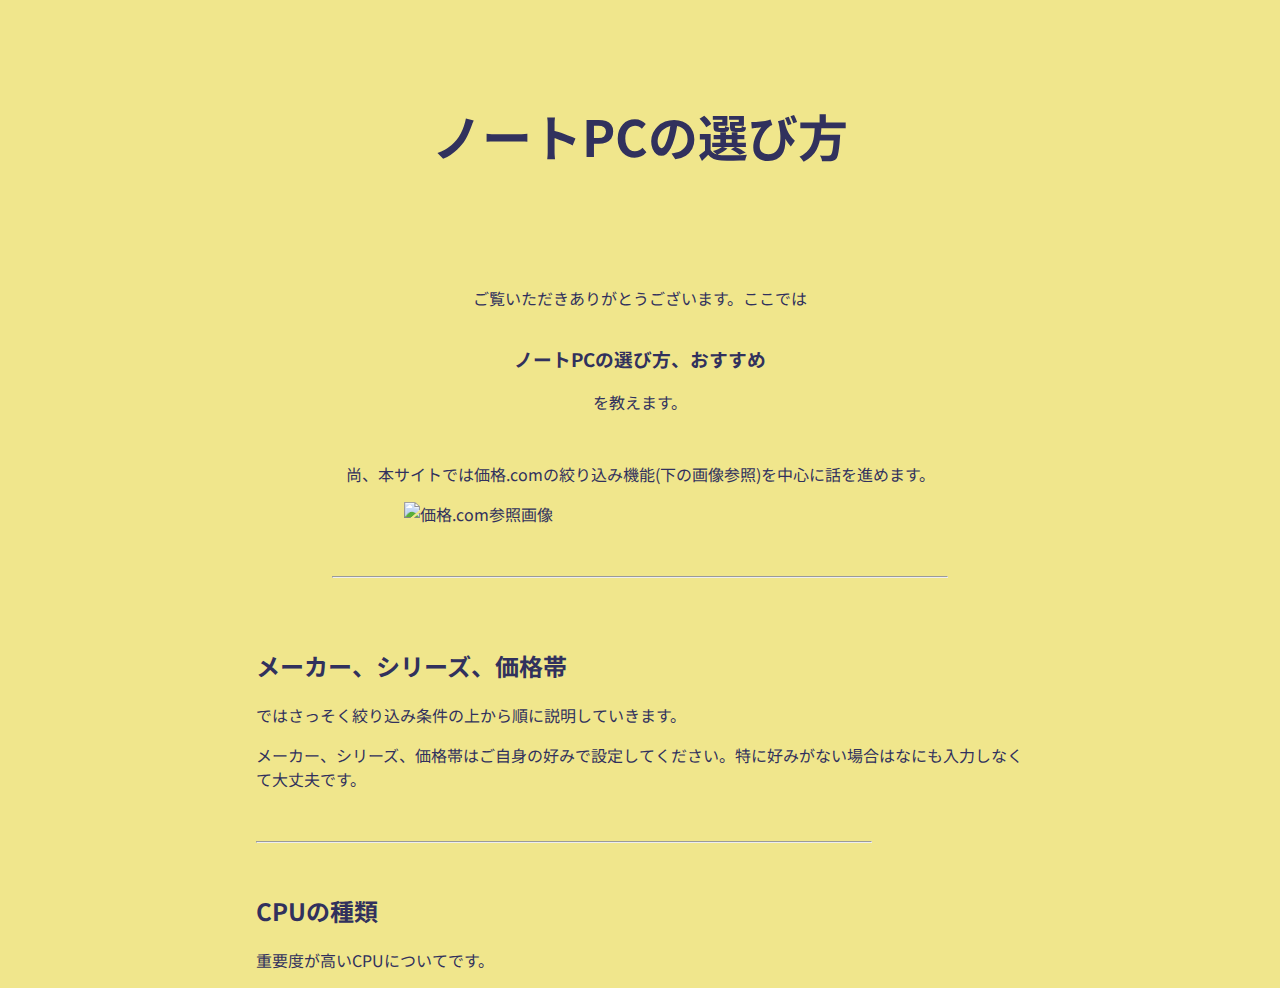
==== notePc.html @ 6cee65ff "first commit" ====
<!DOCTYPE html>
<html lang="en">
<head>
    <meta charset="UTF-8">
    <meta name="viewport" content="width=device-width, initial-scale=1.0">
    <link rel="stylesheet" href="css/notePcstyle.css">
    <title>ノートPCの選び方 ｜ 様々なものの選び方</title>
</head>
<body>
    <header>
        <h1>ノートPCの選び方</h1>
    </header>

    <main>
        <div class="intro">
            <p>ご覧いただきありがとうございます。ここでは<h3>ノートPCの選び方、おすすめ</h3>を教えます。</p>
            <p>尚、本サイトでは価格.comの絞り込み機能(下の画像参照)を中心に話を進めます。</p>
            <img src="https://cdn.discordapp.com/attachments/975743757553119283/1225318205422309429/image.png?ex=6620b181&is=660e3c81&hm=dbe8507777065b84e81767c703c46c7f8649a8112ba8622547f261306e7eda35&"
             alt="価格.com参照画像" class="kakakucom">
        </div>

        <hr>

        <div class="main">
            <div class="maker">
                <h2>メーカー、シリーズ、価格帯</h2>
                <p>ではさっそく絞り込み条件の上から順に説明していきます。</p>
                <p>メーカー、シリーズ、価格帯はご自身の好みで設定してください。特に好みがない場合はなにも入力しなくて大丈夫です。</p>
            </div>

            <hr>

            <div class="cpu">
                <h2>CPUの種類</h2>
                <p>重要度が高いCPUについてです。</p>
            </div>
            
        </div>
    </main>

    <script src="js/notePcscript.js"></script>
</body>
</html>
---- css/notePcstyle.css ----
@import url('https://fonts.googleapis.com/css2?family=Noto+Sans+JP:wght@350&display=swap');

html, body{
    padding: 0;
    margin: 0;
    background-color: #F0E68C;
    font-family: "Noto Sans JP", sans-serif;
    height: 100%;
    color: rgb(49, 49, 93);
}

header {
    height: 30vh;
    display: flex;
    justify-content: center;
    align-items: center;
}

header h1 {
    font-size: 50px;
}

main {
    margin: 0 20%;
    display: flex;
    flex-direction: column;
    align-items: center;
}

.intro {
    display: flex;
    flex-direction: column;
    align-items: center;
}

.kakakucom {
    width: 80%;
}

hr {
    width: 80%;
    margin: 50px 0;
    color: black;
}
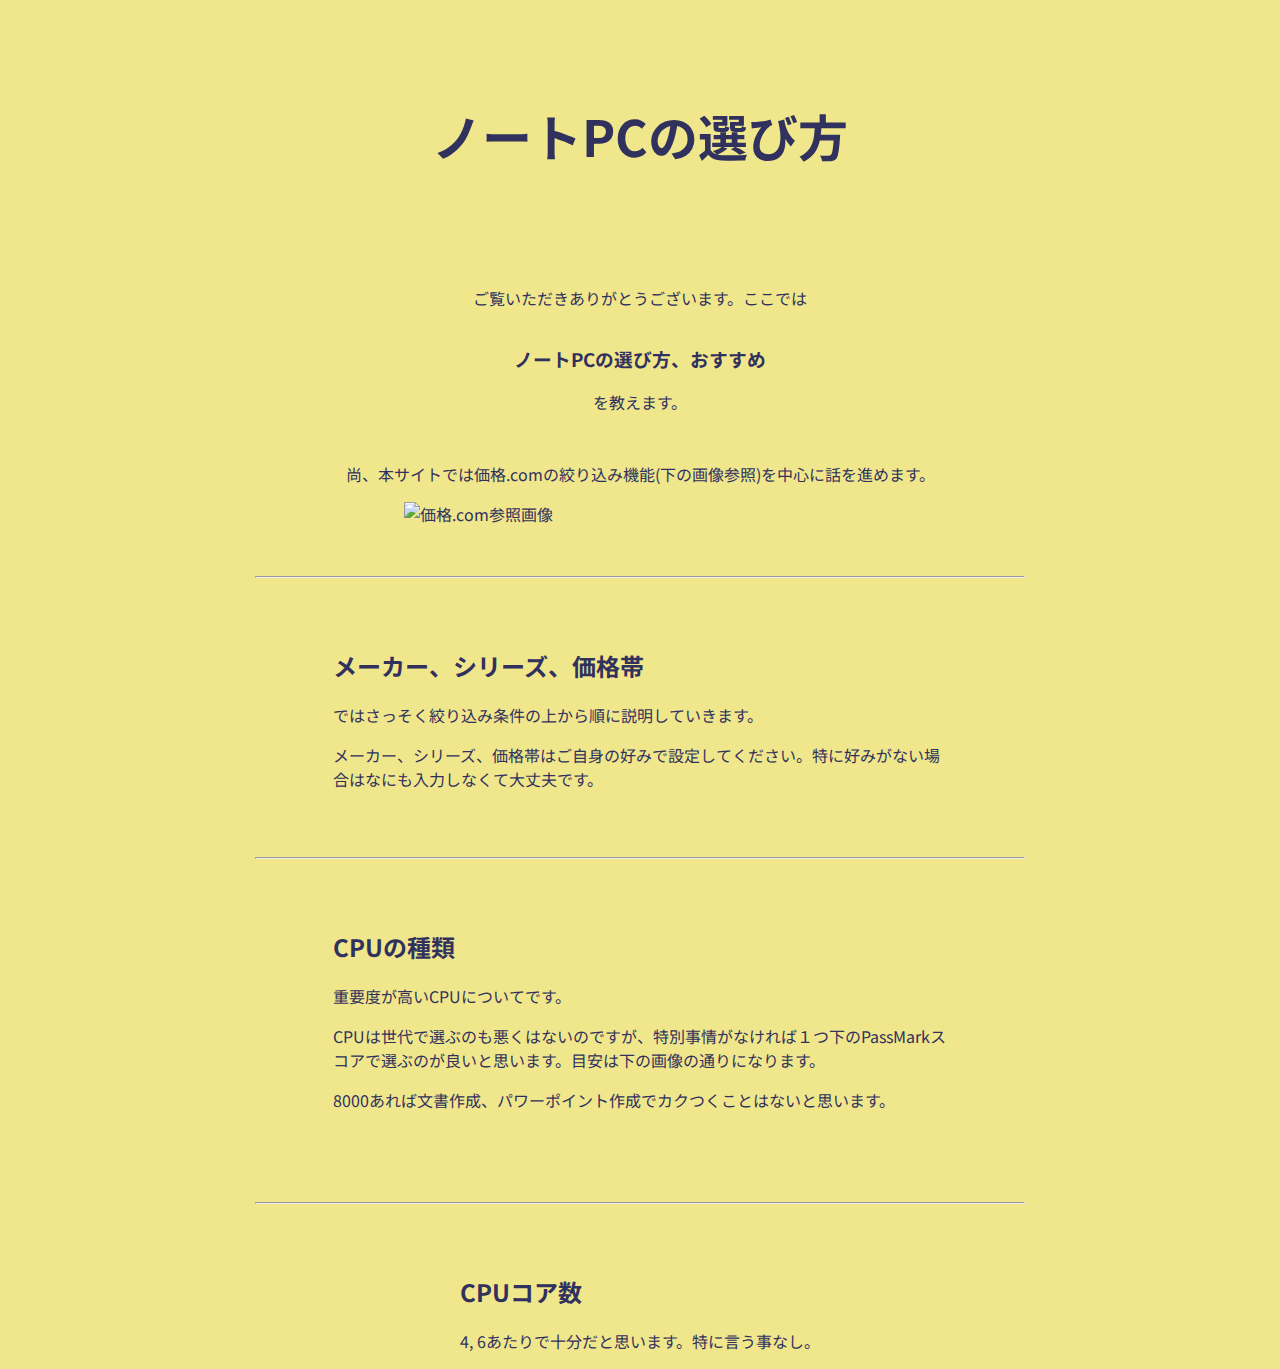
==== commit d88f29bc: "second commit" ====
--- a/notePc.html
+++ b/notePc.html
@@ -33,6 +33,17 @@
             <div class="cpu">
                 <h2>CPUの種類</h2>
                 <p>重要度が高いCPUについてです。</p>
+                <p>CPUは世代で選ぶのも悪くはないのですが、特別事情がなければ１つ下のPassMarkスコアで選ぶのが良いと思います。目安は下の画像の通りになります。</p>
+                <p>8000あれば文書作成、パワーポイント作成でカクつくことはないと思います。</p>
+                <img src="https://cdn.discordapp.com/attachments/975743757553119283/1225330634772316200/image.png?ex=6620bd14&is=660e4814&hm=88bc7bd6f53ead1536e1c36f2c0b7e9815597f69a1dba451bfa240a4b6041c0e&"
+                 alt="" class="cpuPassmark">
+            </div>
+
+            <hr>
+
+            <div class="core">
+                <h2>CPUコア数</h2>
+                <p>4, 6あたりで十分だと思います。特に言う事なし。</p>
             </div>
             
         </div>
--- a/css/notePcstyle.css
+++ b/css/notePcstyle.css
@@ -33,12 +33,22 @@
     align-items: center;
 }
 
-.kakakucom {
+.kakakucom, .cpuPassmark {
     width: 80%;
 }
 
 hr {
-    width: 80%;
+    width: 100%;
     margin: 50px 0;
     color: black;
+}
+
+.main {
+    display: flex;
+    flex-direction: column;
+    align-items: center;
+}
+
+.maker, .cpu {
+    width: 80%;
 }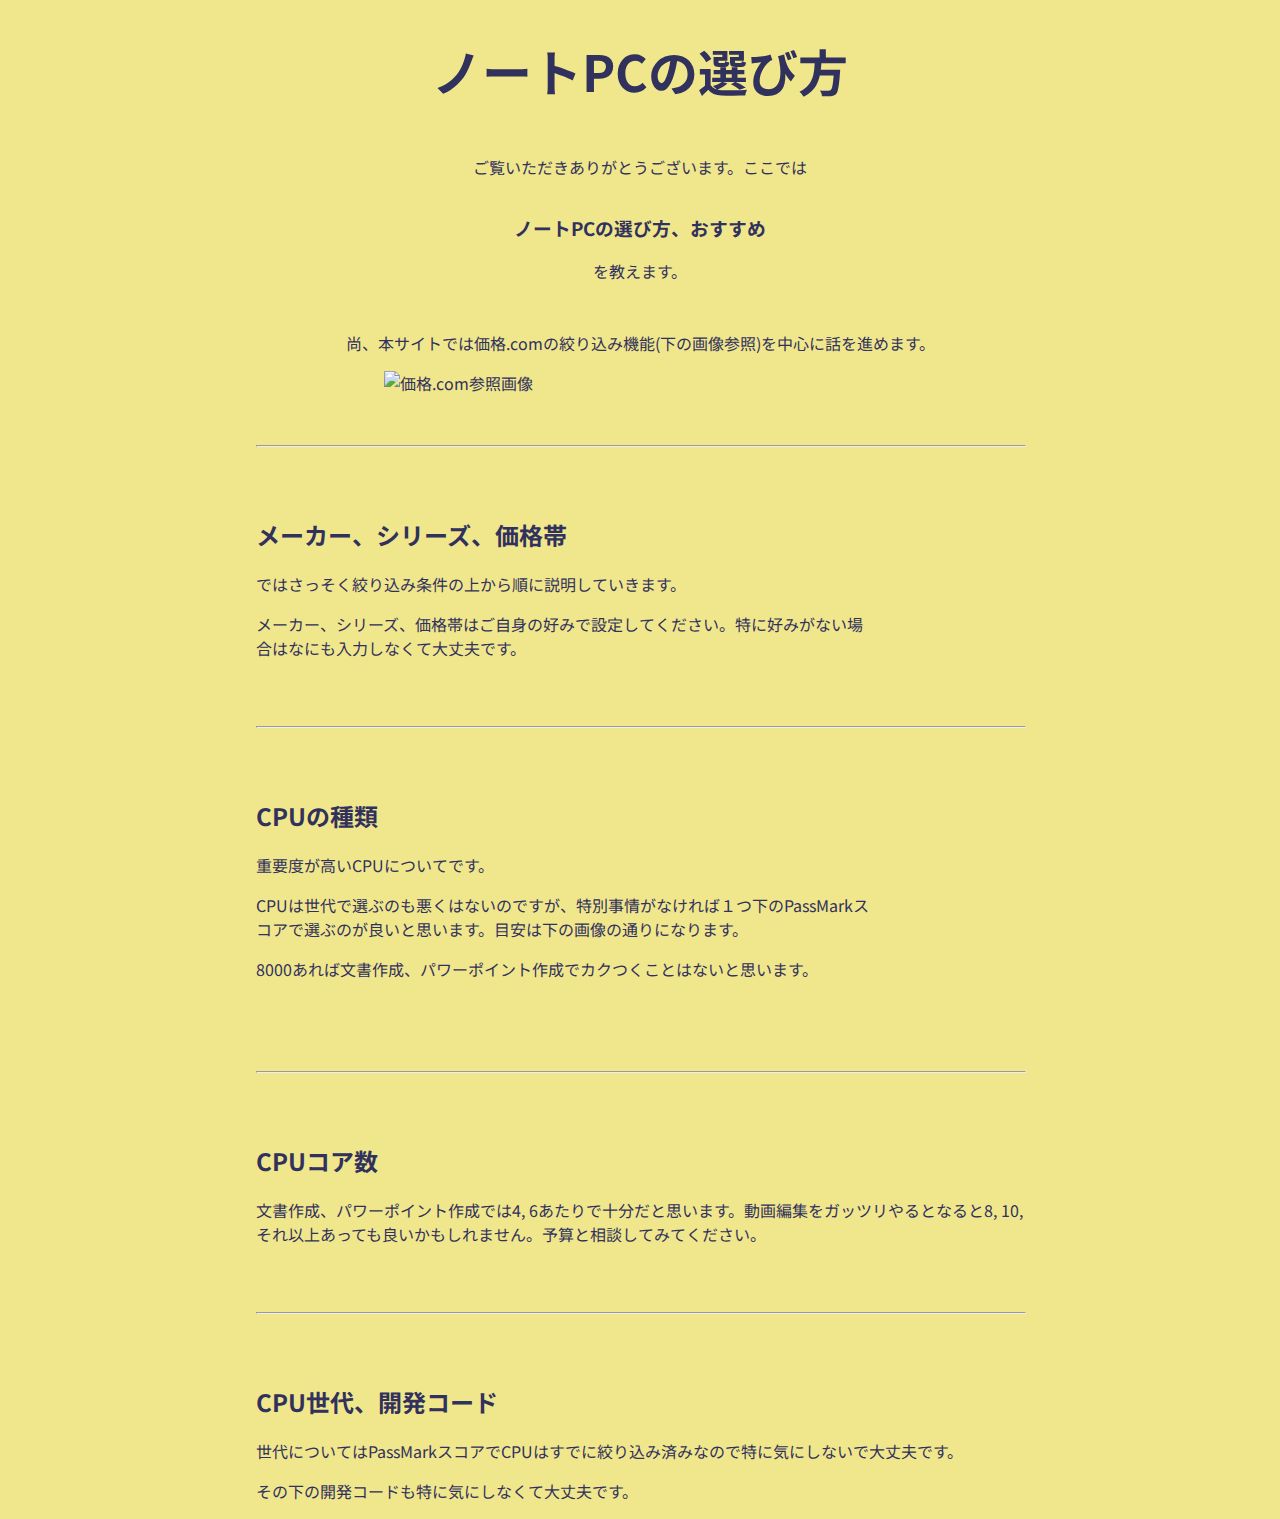
==== commit d72e8820: "third commit" ====
--- a/notePc.html
+++ b/notePc.html
@@ -9,26 +9,25 @@
 <body>
     <header>
         <h1>ノートPCの選び方</h1>
-    </header>
-
-    <main>
         <div class="intro">
             <p>ご覧いただきありがとうございます。ここでは<h3>ノートPCの選び方、おすすめ</h3>を教えます。</p>
             <p>尚、本サイトでは価格.comの絞り込み機能(下の画像参照)を中心に話を進めます。</p>
             <img src="https://cdn.discordapp.com/attachments/975743757553119283/1225318205422309429/image.png?ex=6620b181&is=660e3c81&hm=dbe8507777065b84e81767c703c46c7f8649a8112ba8622547f261306e7eda35&"
              alt="価格.com参照画像" class="kakakucom">
         </div>
+    </header>
 
-        <hr>
+    <main>
+        <div class="main">
+            <hr>
 
-        <div class="main">
             <div class="maker">
                 <h2>メーカー、シリーズ、価格帯</h2>
                 <p>ではさっそく絞り込み条件の上から順に説明していきます。</p>
                 <p>メーカー、シリーズ、価格帯はご自身の好みで設定してください。特に好みがない場合はなにも入力しなくて大丈夫です。</p>
             </div>
 
-            <hr>
+            <hr>    
 
             <div class="cpu">
                 <h2>CPUの種類</h2>
@@ -43,7 +42,15 @@
 
             <div class="core">
                 <h2>CPUコア数</h2>
-                <p>4, 6あたりで十分だと思います。特に言う事なし。</p>
+                <p>文書作成、パワーポイント作成では4, 6あたりで十分だと思います。動画編集をガッツリやるとなると8, 10, それ以上あっても良いかもしれません。予算と相談してみてください。</p>
+            </div>
+
+            <hr>
+
+            <div class="gen-code">
+                <h2>CPU世代、開発コード</h2>
+                <p>世代についてはPassMarkスコアでCPUはすでに絞り込み済みなので特に気にしないで大丈夫です。</p>
+                <p>その下の開発コードも特に気にしなくて大丈夫です。</p>
             </div>
             
         </div>
--- a/css/notePcstyle.css
+++ b/css/notePcstyle.css
@@ -5,19 +5,16 @@
     margin: 0;
     background-color: #F0E68C;
     font-family: "Noto Sans JP", sans-serif;
-    height: 100%;
     color: rgb(49, 49, 93);
 }
 
-header {
-    height: 30vh;
-    display: flex;
-    justify-content: center;
-    align-items: center;
+header h1 {
+    text-align: center;
+    font-size: 50px;
 }
 
-header h1 {
-    font-size: 50px;
+.kakakucom {
+    width: 40%;
 }
 
 main {
@@ -33,7 +30,7 @@
     align-items: center;
 }
 
-.kakakucom, .cpuPassmark {
+.cpuPassmark {
     width: 80%;
 }
 
@@ -46,7 +43,6 @@
 .main {
     display: flex;
     flex-direction: column;
-    align-items: center;
 }
 
 .maker, .cpu {
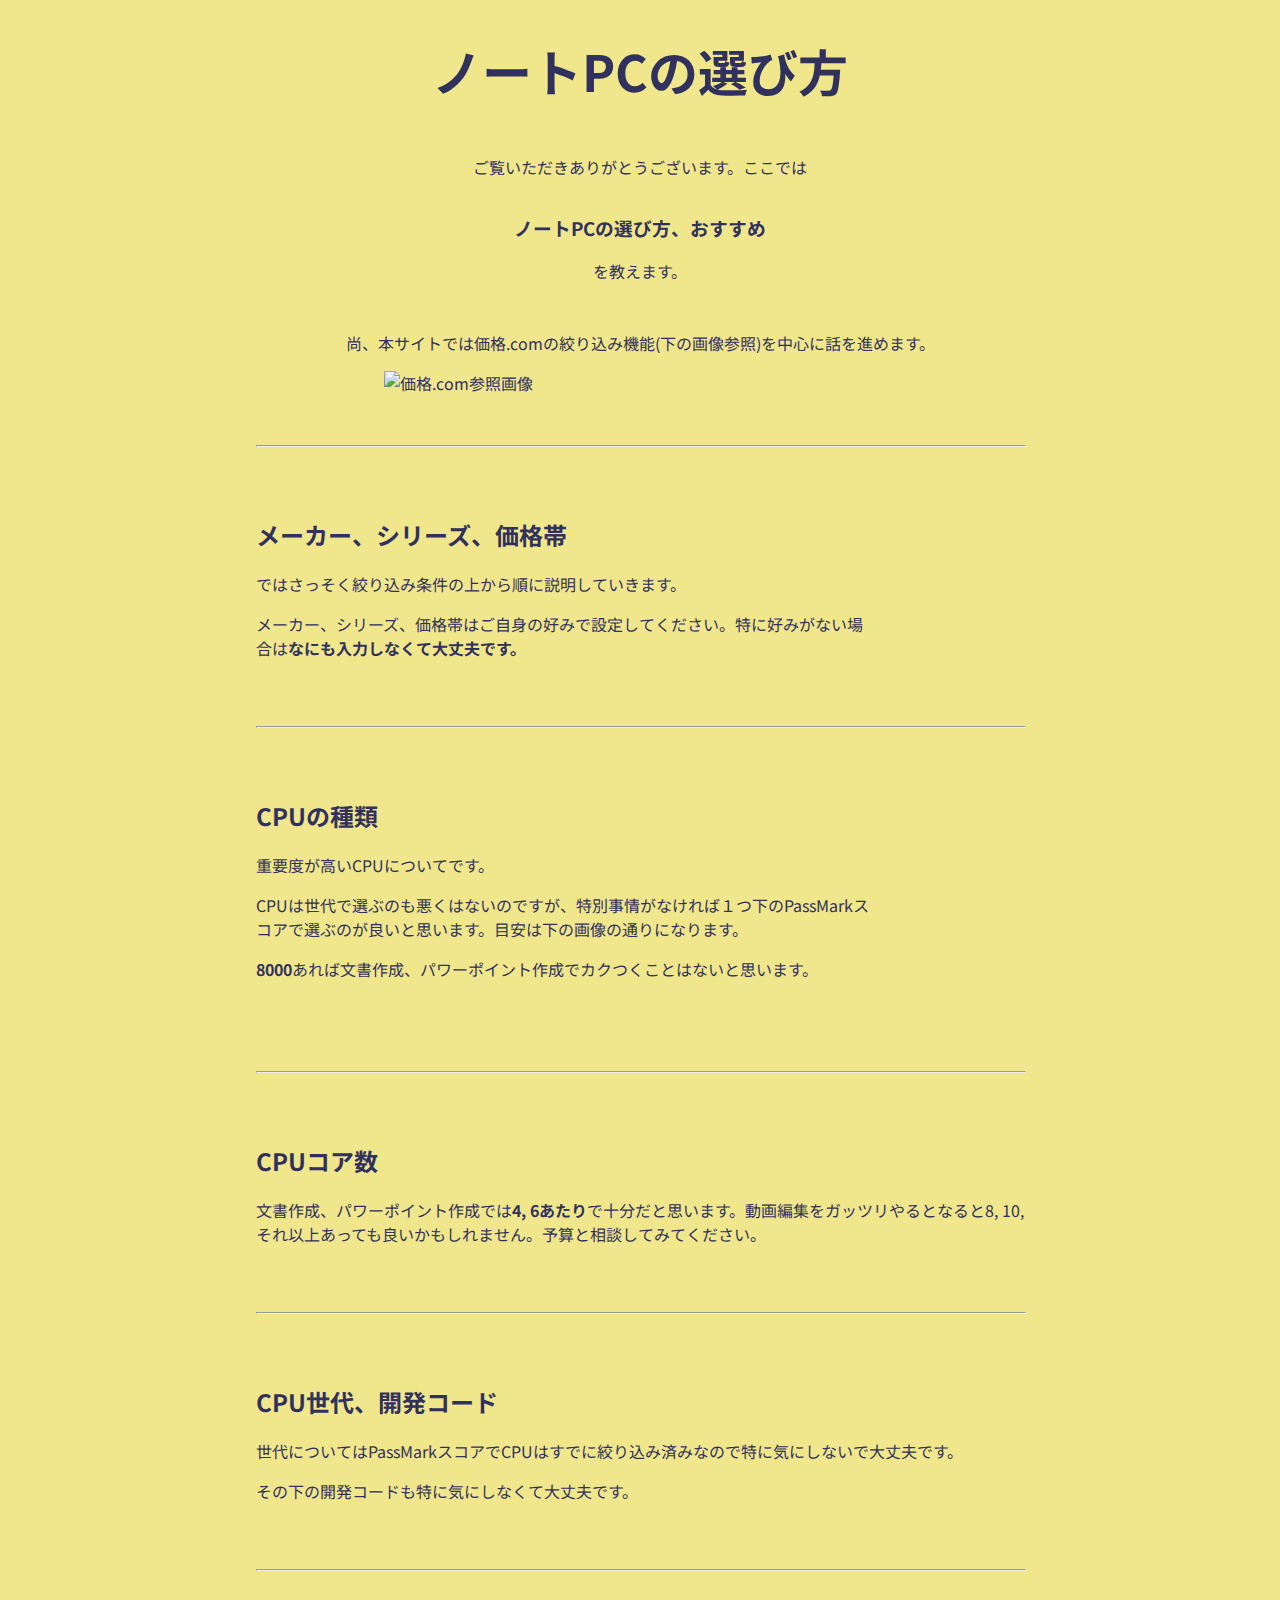
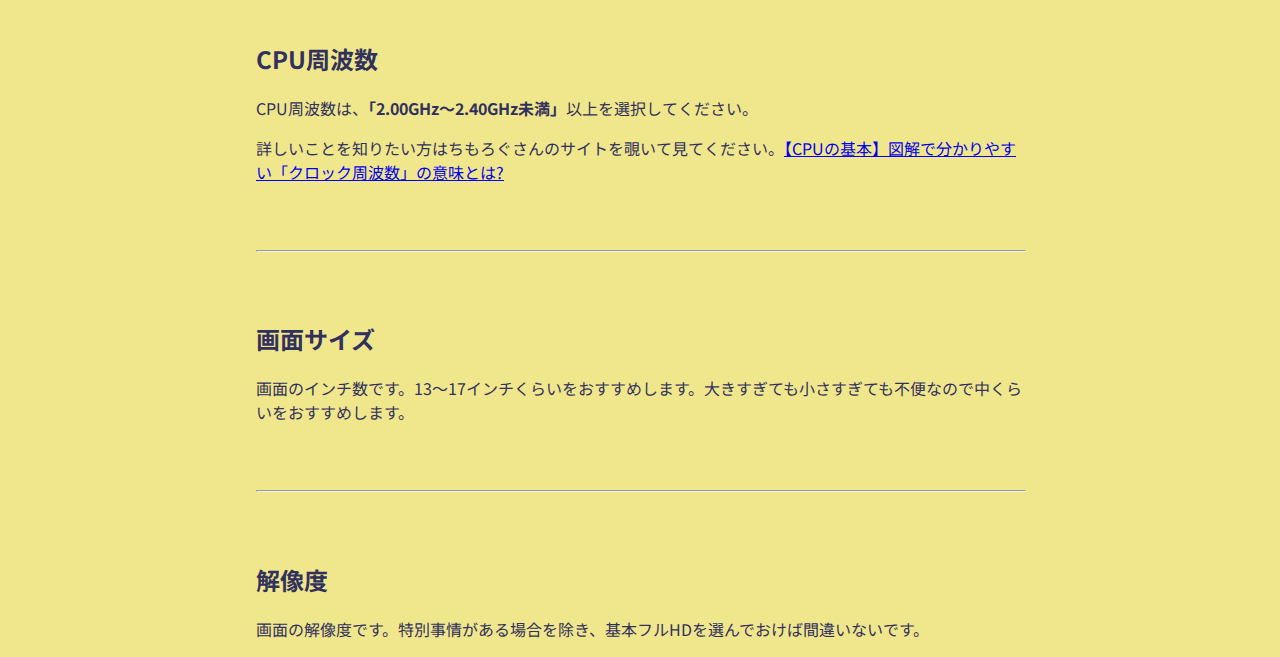
==== commit 43950338: "2024/04/05 16:15" ====
--- a/notePc.html
+++ b/notePc.html
@@ -24,7 +24,7 @@
             <div class="maker">
                 <h2>メーカー、シリーズ、価格帯</h2>
                 <p>ではさっそく絞り込み条件の上から順に説明していきます。</p>
-                <p>メーカー、シリーズ、価格帯はご自身の好みで設定してください。特に好みがない場合はなにも入力しなくて大丈夫です。</p>
+                <p>メーカー、シリーズ、価格帯はご自身の好みで設定してください。特に好みがない場合は<b>なにも入力しなくて大丈夫です。</b></p>
             </div>
 
             <hr>    
@@ -33,7 +33,7 @@
                 <h2>CPUの種類</h2>
                 <p>重要度が高いCPUについてです。</p>
                 <p>CPUは世代で選ぶのも悪くはないのですが、特別事情がなければ１つ下のPassMarkスコアで選ぶのが良いと思います。目安は下の画像の通りになります。</p>
-                <p>8000あれば文書作成、パワーポイント作成でカクつくことはないと思います。</p>
+                <p><b>8000</b>あれば文書作成、パワーポイント作成でカクつくことはないと思います。</p>
                 <img src="https://cdn.discordapp.com/attachments/975743757553119283/1225330634772316200/image.png?ex=6620bd14&is=660e4814&hm=88bc7bd6f53ead1536e1c36f2c0b7e9815597f69a1dba451bfa240a4b6041c0e&"
                  alt="" class="cpuPassmark">
             </div>
@@ -42,7 +42,7 @@
 
             <div class="core">
                 <h2>CPUコア数</h2>
-                <p>文書作成、パワーポイント作成では4, 6あたりで十分だと思います。動画編集をガッツリやるとなると8, 10, それ以上あっても良いかもしれません。予算と相談してみてください。</p>
+                <p>文書作成、パワーポイント作成では<b>4, 6あたり</b>で十分だと思います。動画編集をガッツリやるとなると8, 10, それ以上あっても良いかもしれません。予算と相談してみてください。</p>
             </div>
 
             <hr>
@@ -53,6 +53,28 @@
                 <p>その下の開発コードも特に気にしなくて大丈夫です。</p>
             </div>
             
+            <hr>
+
+            <div class="cpu-fre">
+                <h2>CPU周波数</h2>
+                <p>CPU周波数は、<b>「2.00GHz～2.40GHz未満」</b>以上を選択してください。</p>
+                <p>詳しいことを知りたい方はちもろぐさんのサイトを覗いて見てください。<a href="https://chimolog.co/bto-cpu-clock/">【CPUの基本】図解で分かりやすい「クロック周波数」の意味とは?</a></p>
+            </div>
+
+            <hr>
+
+            <div class="screen">
+                <h2>画面サイズ</h2>
+                <p>画面のインチ数です。13～17インチくらいをおすすめします。大きすぎても小さすぎても不便なので中くらいをおすすめします。</p>
+            </div>
+
+            <hr>
+
+            <div class="resolution">
+                <h2>解像度</h2>
+                <p>画面の解像度です。特別事情がある場合を除き、基本フルHDを選んでおけば間違いないです。</p>
+            </div>
+
         </div>
     </main>
 
